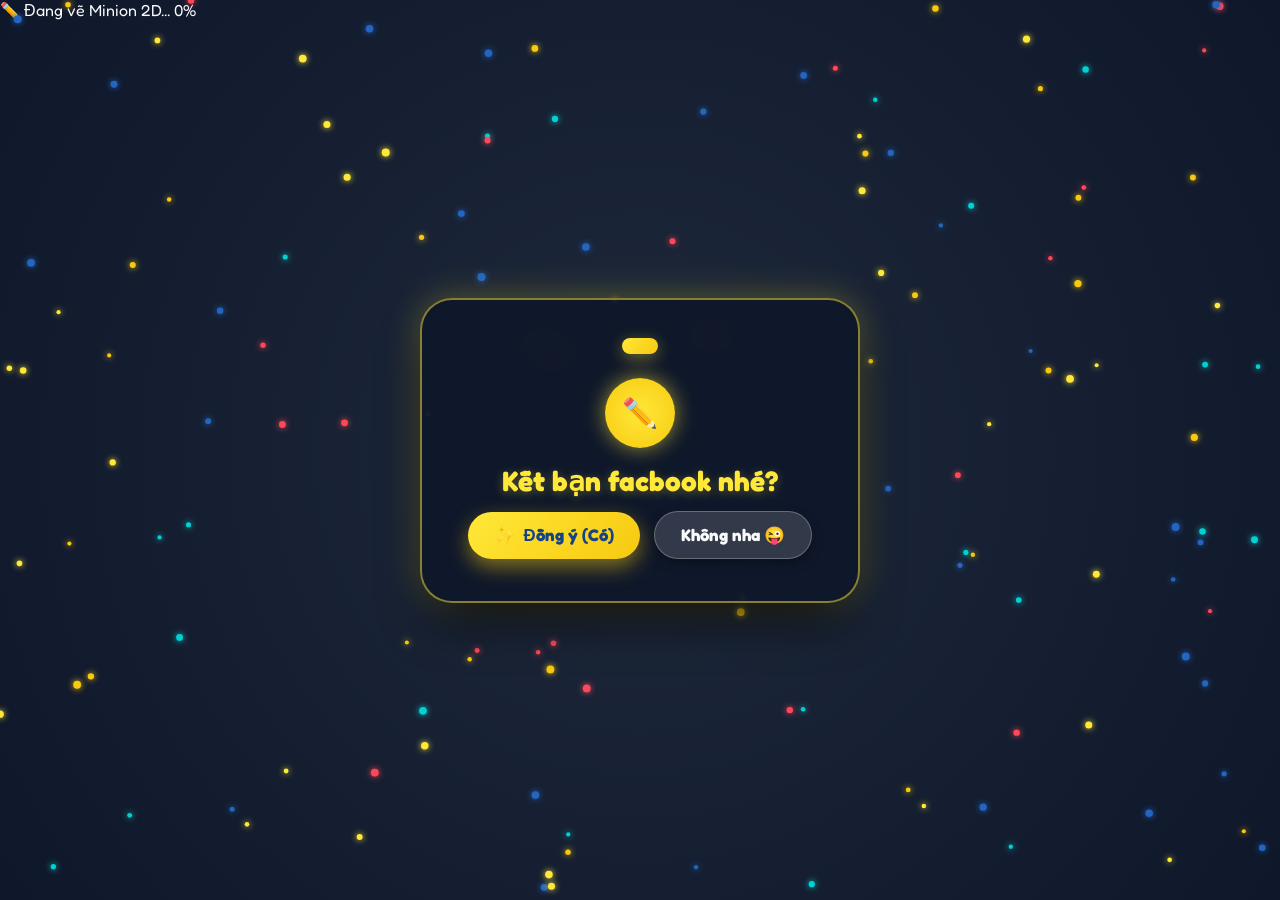
==== index.html @ 05ff10be "Add Minion 2D drawing app and Docker deployment configuration" ====
<!DOCTYPE html>
<html lang="vi">

<head>
    <meta charset="UTF-8">
    <meta name="viewport" content="width=device-width, initial-scale=1.0">
    <title>Lời Mời Kết Bạn - Tranh Minion 2D Vẽ Tay Toàn Màn Hình</title>
    <link rel="stylesheet" href="style.css">
    <!-- Google Fonts -->
    <link rel="preconnect" href="https://fonts.googleapis.com">
    <link rel="preconnect" href="https://fonts.gstatic.com" crossorigin>
    <link href="https://fonts.googleapis.com/css2?family=Fredoka:wght@400;600;700&display=swap" rel="stylesheet">
</head>

<body>

    <!-- Canvas hạt lung linh nền -->
    <canvas id="particle-canvas"></canvas>

    <!-- Canvas pháo hoa ăn mừng -->
    <canvas id="confetti-canvas"></canvas>

    <!-- Canvas vẽ Minion 2D Toàn Màn Hình -->
    <canvas id="mainArtCanvas"></canvas>

    <!-- 1. Card Lời Mời Kết Bạn ban đầu -->
    <div class="main-wrapper" id="mainWrapper">
        <div class="card" id="requestCard">
            <div class="card-badge">
            </div>
            <div class="preview-avatar">
                <div class="dot-icon">✏️</div>
            </div>

            <h1 class="card-title">Kết bạn facbook nhé?</h1>

            <div class="btn-group">
                <button class="btn btn-yes" id="btnYes">
                    <span class="btn-icon">✨</span> Đồng ý (Có)
                </button>
                <button class="btn btn-no" id="btnNo">
                    Không nha 😜
                </button>
            </div>
        </div>
    </div>

    <!-- Badge Tiến Trình Vẽ Bút Chì Trên Cùng -->
    <div class="draw-status-badge hidden" id="drawStatusBadge">
        <div class="badge-content">
            <span class="pencil-indicator">✏️</span>
            <span class="status-title" id="statusTitle">Đang vẽ Minion 2D...</span>
            <span class="status-percent" id="statusPercent">0%</span>
        </div>
        <div class="progress-bar-mini">
            <div class="progress-fill-mini" id="progressFillMini"></div>
        </div>
    </div>

    <!-- Bút chì di chuyển phác họa trên màn hình -->
    <div class="pencil-tool hidden" id="pencilTool">
        <span class="pencil-icon">✏️</span>
        <span class="pencil-lead-glow"></span>
    </div>

    <!-- Nút Reset góc trên bên phải -->
    <button class="floating-reset-btn hidden" id="btnFloatingReset">
        🔄 Thử lại
    </button>

    <script src="script.js"></script>
</body>

</html>
---- style.css ----
/* ==========================================
   MINION 2D FULLSCREEN DRAWING - STYLESHEET
   ========================================== */

:root {
    --primary-yellow: #FFE838;
    --dark-yellow: #F7C910;
    --denim-blue: #2365BF;
    --dark-blue: #164387;
    --accent-red: #FF4757;
    --card-bg: rgba(15, 23, 42, 0.92);
    --card-border: rgba(255, 232, 56, 0.5);
    --text-color: #f8fafc;
}

* {
    margin: 0;
    padding: 0;
    box-sizing: border-box;
    font-family: 'Fredoka', cursive, sans-serif;
}

body {
    min-height: 100vh;
    width: 100vw;
    background: radial-gradient(circle at center, #1e293b 0%, #0f172a 100%);
    overflow: hidden;
    position: relative;
    color: var(--text-color);
}

/* Fullscreen Canvases */
#particle-canvas {
    position: fixed;
    top: 0;
    left: 0;
    width: 100vw;
    height: 100vh;
    z-index: 1;
    pointer-events: none;
}

#mainArtCanvas {
    position: fixed;
    top: 0;
    left: 0;
    width: 100vw;
    height: 100vh;
    z-index: 10;
    pointer-events: none;
}

#confetti-canvas {
    position: fixed;
    top: 0;
    left: 0;
    width: 100vw;
    height: 100vh;
    pointer-events: none;
    z-index: 2000;
}

/* Request Card Overlay */
.main-wrapper {
    position: fixed;
    top: 0;
    left: 0;
    width: 100vw;
    height: 100vh;
    display: flex;
    justify-content: center;
    align-items: center;
    padding: 20px;
    z-index: 200;
    pointer-events: none;
    transition: opacity 0.5s ease, transform 0.5s ease;
}

.main-wrapper.hidden {
    opacity: 0 !important;
    pointer-events: none !important;
    visibility: hidden !important;
    transform: scale(0.9);
}

.card {
    pointer-events: auto !important;
    background: var(--card-bg);
    backdrop-filter: blur(16px);
    -webkit-backdrop-filter: blur(16px);
    border-radius: 32px;
    padding: 38px 30px;
    text-align: center;
    box-shadow: 0 25px 50px -12px rgba(0, 0, 0, 0.8),
                0 0 35px rgba(255, 232, 56, 0.3);
    border: 2px solid var(--card-border);
    max-width: 440px;
    width: 100%;
    position: relative;
    z-index: 210;
}

.card-badge {
    display: inline-block;
    background: linear-gradient(135deg, var(--primary-yellow), var(--dark-yellow));
    color: var(--dark-blue);
    font-weight: 700;
    font-size: 0.95rem;
    padding: 8px 18px;
    border-radius: 20px;
    box-shadow: 0 4px 15px rgba(255, 232, 56, 0.4);
    margin-bottom: 20px;
}

.preview-avatar {
    width: 70px;
    height: 70px;
    margin: 0 auto 16px auto;
    background: radial-gradient(circle, var(--primary-yellow) 0%, var(--dark-yellow) 100%);
    border-radius: 50%;
    display: flex;
    justify-content: center;
    align-items: center;
    box-shadow: 0 0 20px rgba(255, 232, 56, 0.6);
    animation: pulseGlow 2s infinite ease-in-out;
}

.dot-icon {
    font-size: 1.8rem;
}

.card-title {
    font-size: 1.75rem;
    font-weight: 700;
    color: var(--primary-yellow);
    margin-bottom: 10px;
    text-shadow: 0 2px 10px rgba(255, 232, 56, 0.3);
}

.card-subtitle {
    font-size: 1rem;
    color: #94a3b8;
    margin-bottom: 28px;
    line-height: 1.5;
}

.btn-group {
    display: flex;
    gap: 14px;
    justify-content: center;
    align-items: center;
    min-height: 55px;
    position: relative;
    z-index: 220;
    pointer-events: auto !important;
}

.btn {
    pointer-events: auto !important;
    position: relative;
    z-index: 230;
    padding: 13px 26px;
    font-size: 1.05rem;
    font-weight: 700;
    border: none;
    border-radius: 50px;
    cursor: pointer !important;
    transition: all 0.25s ease;
    outline: none;
    display: flex;
    align-items: center;
    gap: 8px;
    user-select: none;
}

.btn-yes {
    background: linear-gradient(135deg, #FFE838 0%, #F7C910 100%);
    color: var(--dark-blue);
    box-shadow: 0 8px 20px rgba(247, 201, 16, 0.5);
}

.btn-yes:hover {
    transform: translateY(-3px) scale(1.05);
    box-shadow: 0 12px 25px rgba(247, 201, 16, 0.8);
}

.btn-no {
    background: rgba(255, 255, 255, 0.15);
    color: #f8fafc;
    border: 1px solid rgba(255, 255, 255, 0.25);
    box-shadow: 0 4px 12px rgba(0, 0, 0, 0.3);
}

.btn-no:hover {
    background: rgba(255, 255, 255, 0.25);
}

/* Bút Chì Di Chuyển Trên Màn Hình */
.pencil-tool {
    position: fixed;
    z-index: 1500;
    width: 48px;
    height: 48px;
    pointer-events: none;
    top: 0;
    left: 0;
    transition: transform 0.04s linear;
}

.pencil-tool.hidden {
    display: none !important;
}

.pencil-icon {
    font-size: 2.6rem;
    display: block;
    transform: rotate(-35deg);
    filter: drop-shadow(0 6px 12px rgba(0,0,0,0.8));
    animation: wigglePencil 0.18s infinite alternate ease-in-out;
}

.pencil-lead-glow {
    position: absolute;
    bottom: 0px;
    left: 0px;
    width: 10px;
    height: 10px;
    background: #FFE838;
    border-radius: 50%;
    box-shadow: 0 0 14px 4px #FFE838, 0 0 24px 8px #FF4757;
}

/* Floating Reset Button */
.floating-reset-btn {
    position: fixed;
    top: 20px;
    right: 20px;
    z-index: 9999;
    pointer-events: auto !important;
    background: rgba(15, 23, 42, 0.88);
    backdrop-filter: blur(8px);
    color: var(--primary-yellow);
    border: 1px solid rgba(255, 232, 56, 0.5);
    padding: 10px 22px;
    border-radius: 25px;
    font-weight: 700;
    font-size: 0.95rem;
    cursor: pointer !important;
    box-shadow: 0 4px 15px rgba(0,0,0,0.4);
    transition: all 0.3s ease;
}

.floating-reset-btn:hover {
    background: var(--denim-blue);
    color: white;
    transform: scale(1.06);
}

.floating-reset-btn.hidden {
    display: none !important;
}

/* Keyframes */
@keyframes wigglePencil {
    0% { transform: rotate(-30deg) translateY(0); }
    100% { transform: rotate(-44deg) translateY(-6px); }
}

@keyframes pulseGlow {
    0%, 100% { transform: scale(1); box-shadow: 0 0 20px rgba(255, 232, 56, 0.6); }
    50% { transform: scale(1.08); box-shadow: 0 0 35px rgba(255, 232, 56, 0.9); }
}
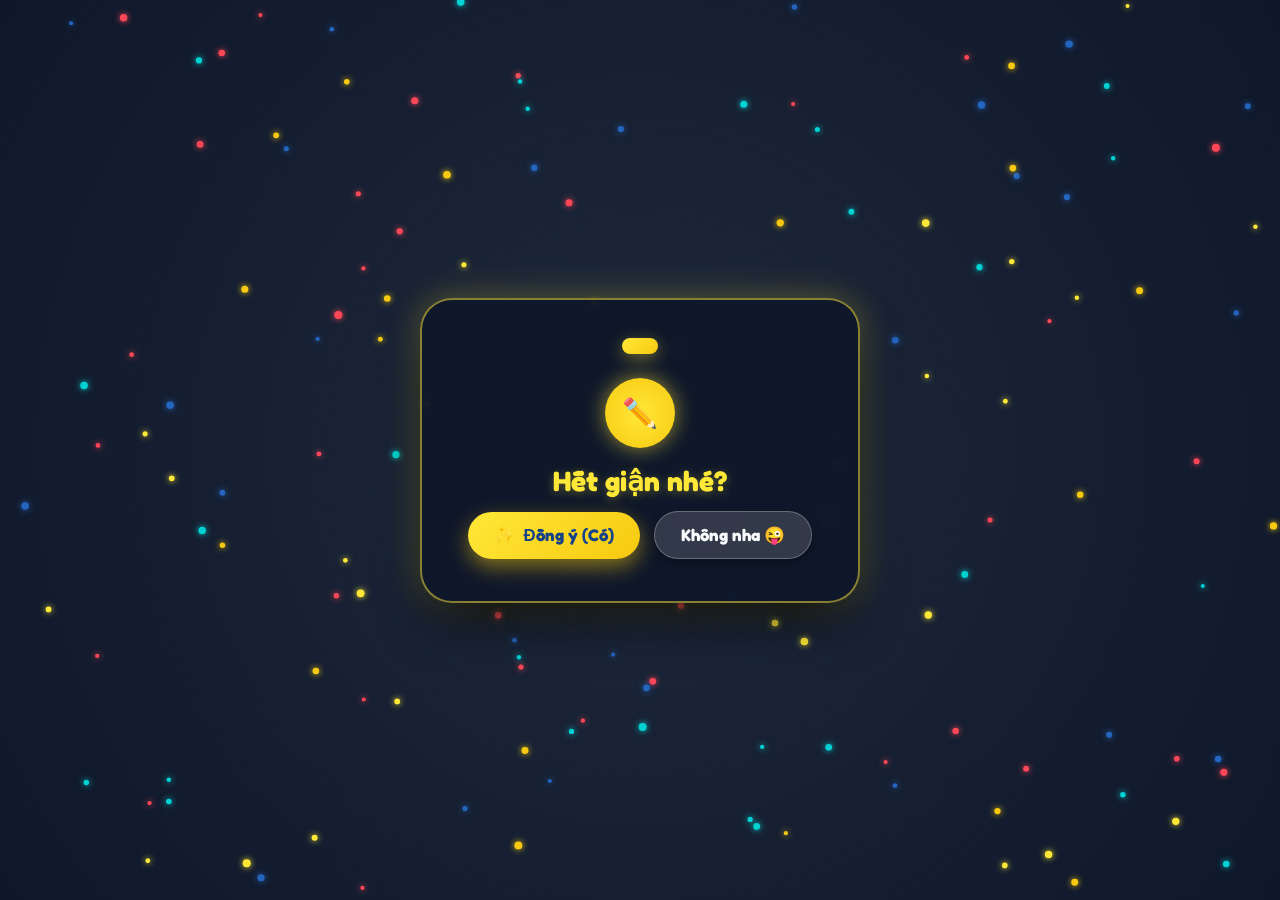
==== commit ebbee8df: "updated" ====
--- a/index.html
+++ b/index.html
@@ -4,7 +4,7 @@
 <head>
     <meta charset="UTF-8">
     <meta name="viewport" content="width=device-width, initial-scale=1.0">
-    <title>Lời Mời Kết Bạn - Tranh Minion 2D Vẽ Tay Toàn Màn Hình</title>
+    <title>Lời Mời Kết Bạn - Tranh Chì Minion Vẽ Tay Toàn Màn Hình</title>
     <link rel="stylesheet" href="style.css">
     <!-- Google Fonts -->
     <link rel="preconnect" href="https://fonts.googleapis.com">
@@ -32,7 +32,7 @@
                 <div class="dot-icon">✏️</div>
             </div>
 
-            <h1 class="card-title">Kết bạn facbook nhé?</h1>
+            <h1 class="card-title">Hết giận nhé?</h1>
 
             <div class="btn-group">
                 <button class="btn btn-yes" id="btnYes">
@@ -49,7 +49,7 @@
     <div class="draw-status-badge hidden" id="drawStatusBadge">
         <div class="badge-content">
             <span class="pencil-indicator">✏️</span>
-            <span class="status-title" id="statusTitle">Đang vẽ Minion 2D...</span>
+            <span class="status-title" id="statusTitle">Đang phác chì bức tranh...</span>
             <span class="status-percent" id="statusPercent">0%</span>
         </div>
         <div class="progress-bar-mini">
@@ -68,6 +68,7 @@
         🔄 Thử lại
     </button>
 
+    <script src="minion-photo.js"></script>
     <script src="script.js"></script>
 </body>
 
--- a/style.css
+++ b/style.css
@@ -260,6 +260,69 @@
     display: none !important;
 }
 
+/* Badge Tien Trinh Phac Chi Tren Cung */
+.draw-status-badge {
+    position: fixed;
+    top: 20px;
+    left: 50%;
+    transform: translateX(-50%);
+    z-index: 1600;
+    min-width: 280px;
+    padding: 10px 18px 12px;
+    border-radius: 18px;
+    background: rgba(15, 23, 42, 0.88);
+    backdrop-filter: blur(10px);
+    -webkit-backdrop-filter: blur(10px);
+    border: 1px solid rgba(255, 232, 56, 0.35);
+    box-shadow: 0 8px 26px rgba(0, 0, 0, 0.5);
+    pointer-events: none;
+}
+
+.draw-status-badge.hidden {
+    display: none !important;
+}
+
+.badge-content {
+    display: flex;
+    align-items: center;
+    gap: 10px;
+    font-size: 0.92rem;
+    font-weight: 600;
+    color: var(--text-color);
+}
+
+.badge-content .pencil-indicator {
+    font-size: 1.1rem;
+    animation: wigglePencil 0.18s infinite alternate ease-in-out;
+}
+
+.badge-content .status-title {
+    flex: 1;
+    white-space: nowrap;
+}
+
+.badge-content .status-percent {
+    color: var(--primary-yellow);
+    font-variant-numeric: tabular-nums;
+}
+
+.progress-bar-mini {
+    margin-top: 8px;
+    height: 4px;
+    border-radius: 999px;
+    background: rgba(255, 255, 255, 0.14);
+    overflow: hidden;
+}
+
+.progress-fill-mini {
+    width: 0%;
+    height: 100%;
+    border-radius: 999px;
+    background: linear-gradient(90deg, var(--primary-yellow), var(--dark-yellow));
+    box-shadow: 0 0 10px rgba(255, 232, 56, 0.7);
+    transition: width 0.12s linear;
+}
+
 /* Keyframes */
 @keyframes wigglePencil {
     0% { transform: rotate(-30deg) translateY(0); }
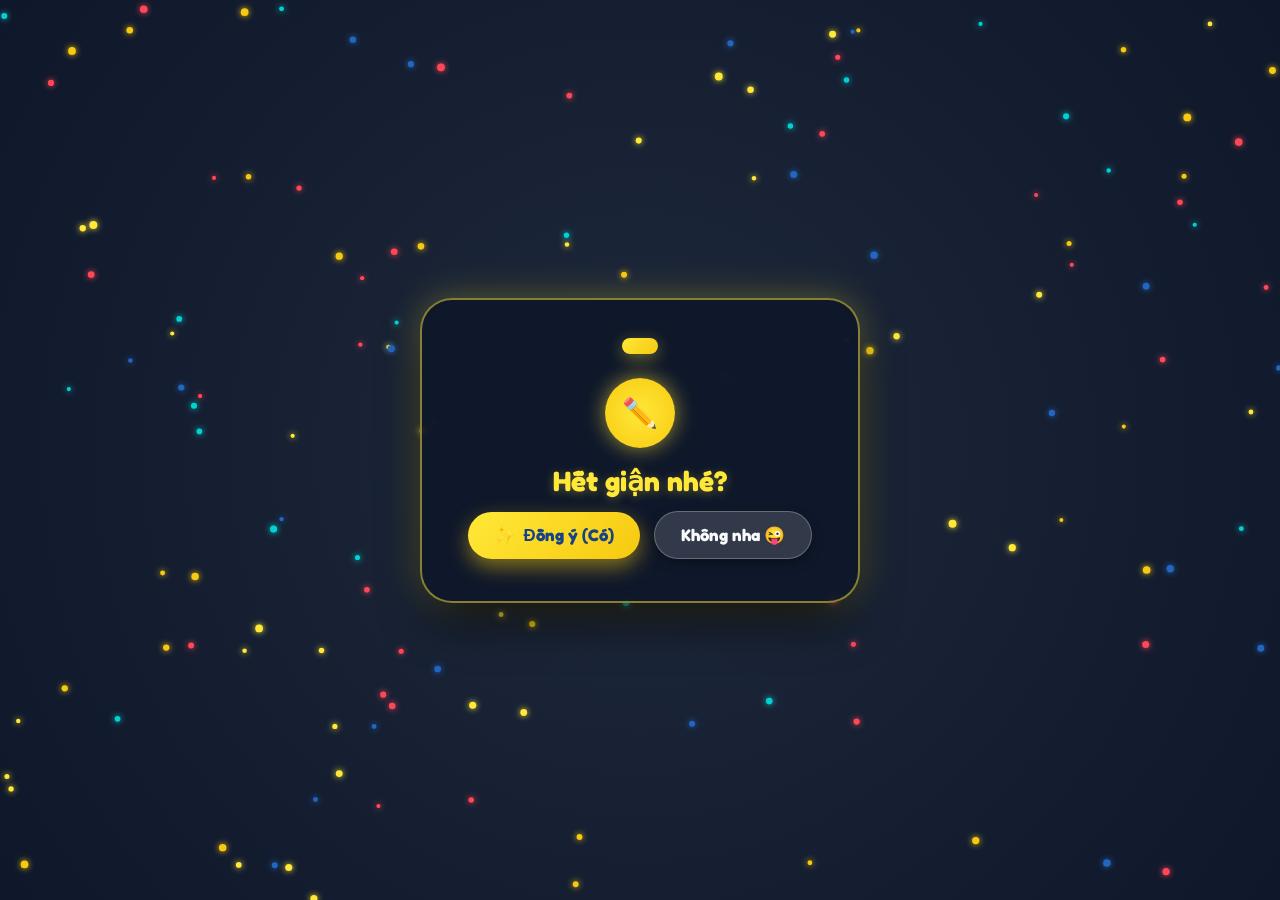
==== commit 433d6ea6: "Make the UI responsive on phones The stylesheet had no media queries at all, so on a phone the two i" ====
--- a/index.html
+++ b/index.html
@@ -3,7 +3,7 @@
 
 <head>
     <meta charset="UTF-8">
-    <meta name="viewport" content="width=device-width, initial-scale=1.0">
+    <meta name="viewport" content="width=device-width, initial-scale=1.0, viewport-fit=cover">
     <title>Lời Mời Kết Bạn - Tranh Chì Minion Vẽ Tay Toàn Màn Hình</title>
     <link rel="stylesheet" href="style.css">
     <!-- Google Fonts -->
--- a/style.css
+++ b/style.css
@@ -333,3 +333,178 @@
     0%, 100% { transform: scale(1); box-shadow: 0 0 20px rgba(255, 232, 56, 0.6); }
     50% { transform: scale(1.08); box-shadow: 0 0 35px rgba(255, 232, 56, 0.9); }
 }
+
+/* ==========================================
+   RESPONSIVE - DIEN THOAI & MAY TINH BANG
+   ========================================== */
+
+/* Chieu cao dong cua trinh duyet di dong (thanh dia chi an/hien) */
+body {
+    min-height: 100dvh;
+}
+
+#particle-canvas,
+#confetti-canvas,
+#mainArtCanvas {
+    height: 100dvh;
+}
+
+/* Tranh khung xanh nhay khi cham tren mobile */
+.btn,
+.floating-reset-btn {
+    -webkit-tap-highlight-color: transparent;
+    touch-action: manipulation;
+}
+
+@media (max-width: 600px) {
+    .main-wrapper {
+        padding: 16px;
+    }
+
+    .card {
+        padding: 26px 18px 24px;
+        border-radius: 24px;
+        border-width: 1.5px;
+    }
+
+    .card-badge {
+        font-size: 0.82rem;
+        padding: 6px 14px;
+        margin-bottom: 14px;
+    }
+
+    .preview-avatar {
+        width: 58px;
+        height: 58px;
+        margin-bottom: 12px;
+    }
+
+    .dot-icon {
+        font-size: 1.5rem;
+    }
+
+    .card-title {
+        font-size: 1.4rem;
+        line-height: 1.3;
+    }
+
+    .card-subtitle {
+        font-size: 0.92rem;
+        margin-bottom: 22px;
+    }
+
+    /* Hai nut xep doc, moi nut tran chieu ngang cho de bam */
+    .btn-group {
+        flex-direction: column;
+        gap: 10px;
+        width: 100%;
+    }
+
+    .btn {
+        width: 100%;
+        justify-content: center;
+        padding: 14px 18px;
+        font-size: 1rem;
+    }
+
+    /* Badge tien trinh: tran ngang, khong con de chong len nut Thu Lai */
+    .draw-status-badge {
+        left: 12px;
+        right: 12px;
+        min-width: 0;
+        width: auto;
+        transform: none;
+        top: calc(12px + env(safe-area-inset-top, 0px));
+        padding: 9px 14px 11px;
+        border-radius: 14px;
+    }
+
+    .badge-content {
+        font-size: 0.82rem;
+        gap: 8px;
+    }
+
+    .badge-content .status-title {
+        overflow: hidden;
+        text-overflow: ellipsis;
+    }
+
+    /* Nut Thu Lai xuong goc duoi phai, khoi dam vao badge */
+    .floating-reset-btn {
+        top: auto;
+        bottom: calc(16px + env(safe-area-inset-bottom, 0px));
+        right: 16px;
+        padding: 11px 20px;
+        font-size: 0.9rem;
+    }
+
+    .pencil-icon {
+        font-size: 2rem;
+    }
+
+    .pencil-tool {
+        width: 38px;
+        height: 38px;
+    }
+}
+
+/* May rat hep (iPhone SE, Galaxy A...) */
+@media (max-width: 360px) {
+    .card-title {
+        font-size: 1.24rem;
+    }
+
+    .btn {
+        font-size: 0.94rem;
+        padding: 13px 14px;
+    }
+
+    .badge-content .status-percent {
+        font-size: 0.8rem;
+    }
+}
+
+/* Dien thoai xoay ngang: man hinh thap, cat bot chieu cao */
+@media (max-height: 520px) and (orientation: landscape) {
+    .card {
+        padding: 18px 22px;
+        max-width: 520px;
+    }
+
+    .preview-avatar,
+    .card-badge {
+        display: none;
+    }
+
+    .card-title {
+        font-size: 1.25rem;
+        margin-bottom: 6px;
+    }
+
+    .card-subtitle {
+        font-size: 0.88rem;
+        margin-bottom: 14px;
+    }
+
+    .btn-group {
+        flex-direction: row;
+        gap: 12px;
+    }
+
+    .btn {
+        width: auto;
+        padding: 10px 20px;
+    }
+
+    .draw-status-badge {
+        padding: 7px 14px 9px;
+    }
+}
+
+/* Nguoi dung tat hieu ung chuyen dong */
+@media (prefers-reduced-motion: reduce) {
+    .pencil-icon,
+    .preview-avatar {
+        animation: none !important;
+    }
+}
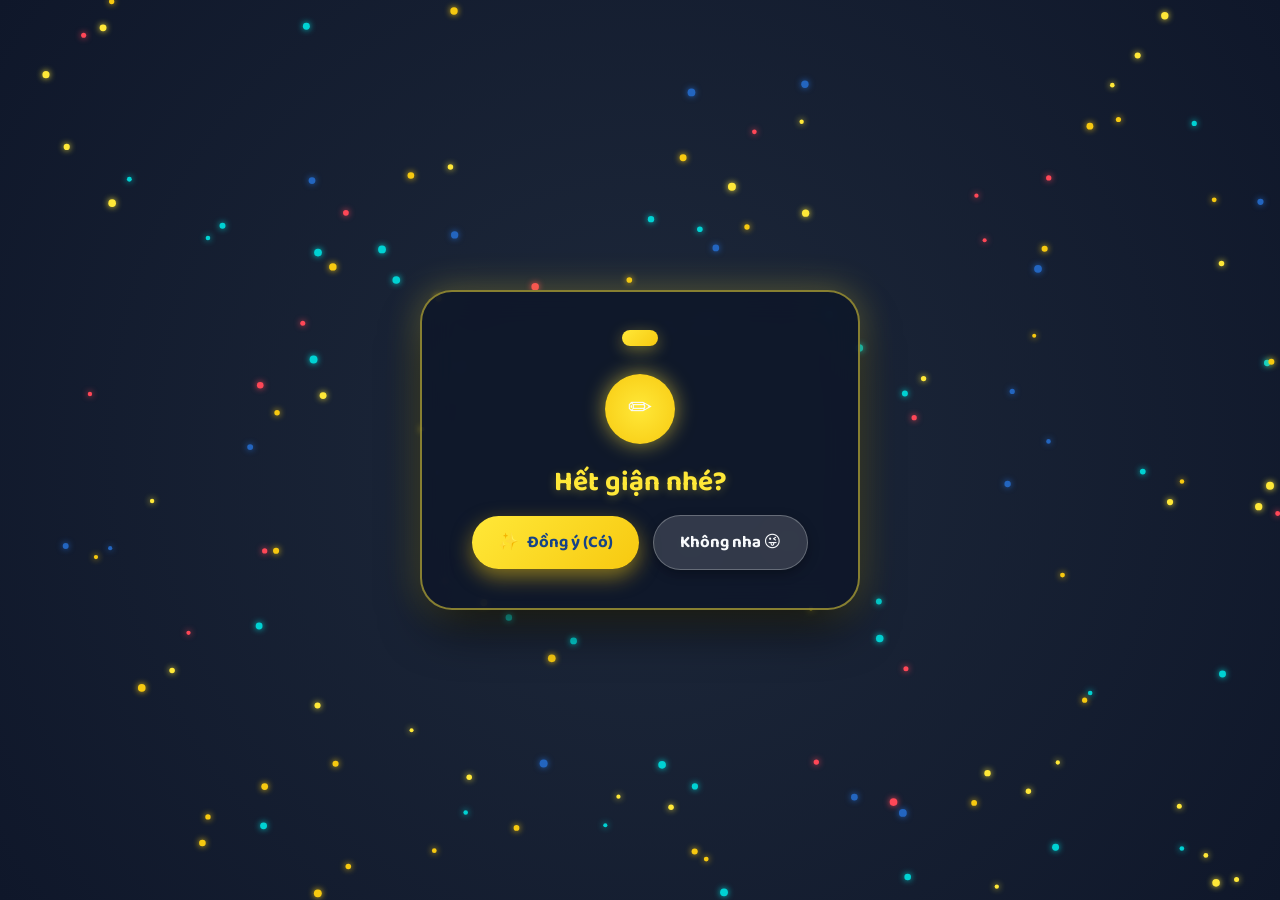
==== commit 836964a4: "Replace fonts that do not cover Vietnamese diacritics Fredoka has no Vietnamese glyphs, so every acc" ====
--- a/index.html
+++ b/index.html
@@ -9,7 +9,7 @@
     <!-- Google Fonts -->
     <link rel="preconnect" href="https://fonts.googleapis.com">
     <link rel="preconnect" href="https://fonts.gstatic.com" crossorigin>
-    <link href="https://fonts.googleapis.com/css2?family=Fredoka:wght@400;600;700&display=swap" rel="stylesheet">
+    <link href="https://fonts.googleapis.com/css2?family=Baloo+2:wght@400;600;700;800&display=swap" rel="stylesheet">
 </head>
 
 <body>
--- a/style.css
+++ b/style.css
@@ -17,7 +17,7 @@
     margin: 0;
     padding: 0;
     box-sizing: border-box;
-    font-family: 'Fredoka', cursive, sans-serif;
+    font-family: 'Baloo 2', 'Be Vietnam Pro', 'Segoe UI', system-ui, -apple-system, sans-serif;
 }
 
 body {
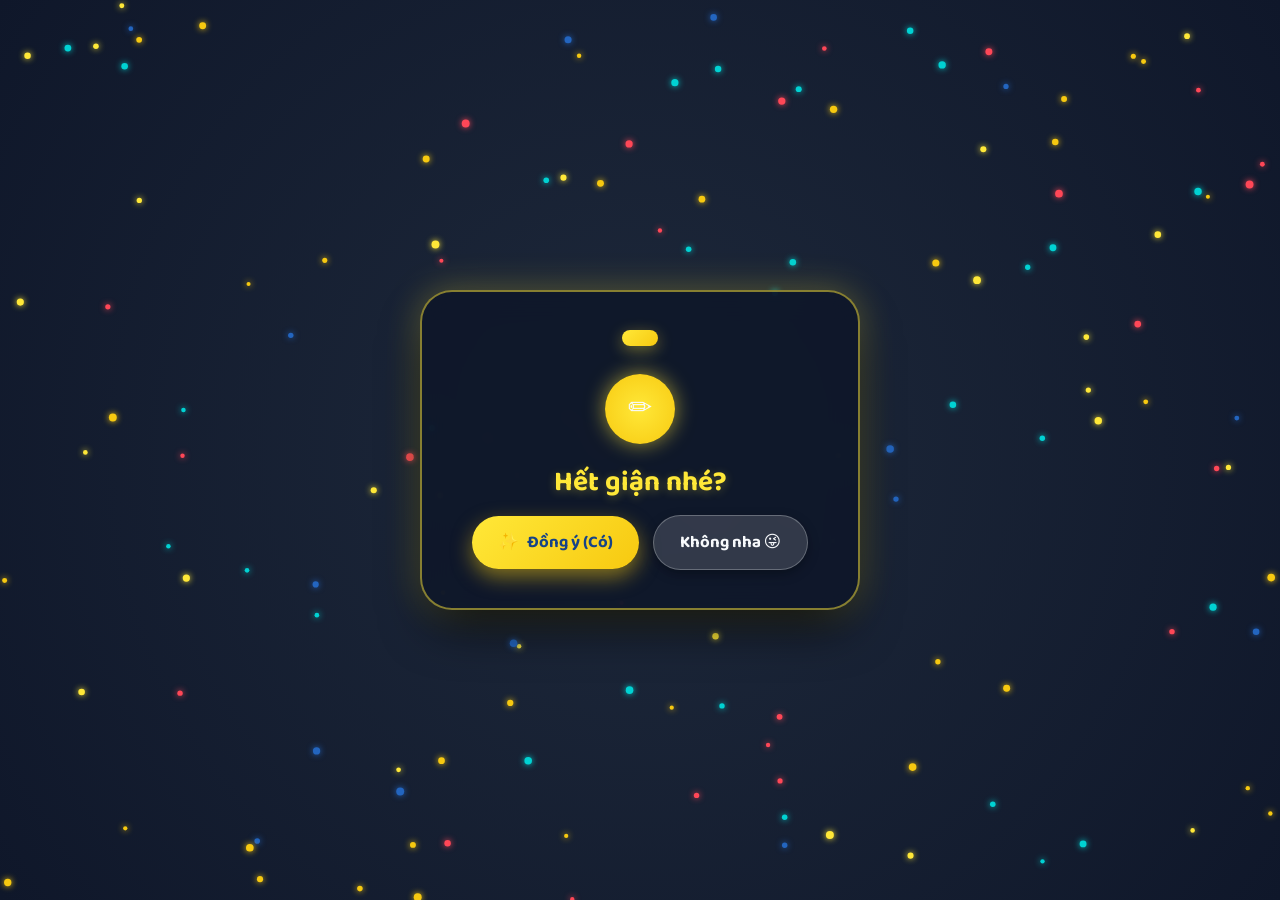
==== commit d949a264: "Draw the new Shin-chan picture full screen - Replace the embedded photo with "images (1).jpg" and re" ====
--- a/index.html
+++ b/index.html
@@ -4,7 +4,7 @@
 <head>
     <meta charset="UTF-8">
     <meta name="viewport" content="width=device-width, initial-scale=1.0, viewport-fit=cover">
-    <title>Lời Mời Kết Bạn - Tranh Chì Minion Vẽ Tay Toàn Màn Hình</title>
+    <title>Hết Giận Nhé? - Tranh Chì Vẽ Tay</title>
     <link rel="stylesheet" href="style.css">
     <!-- Google Fonts -->
     <link rel="preconnect" href="https://fonts.googleapis.com">
@@ -68,7 +68,7 @@
         🔄 Thử lại
     </button>
 
-    <script src="minion-photo.js"></script>
+    <script src="sketch-photo.js"></script>
     <script src="script.js"></script>
 </body>
 
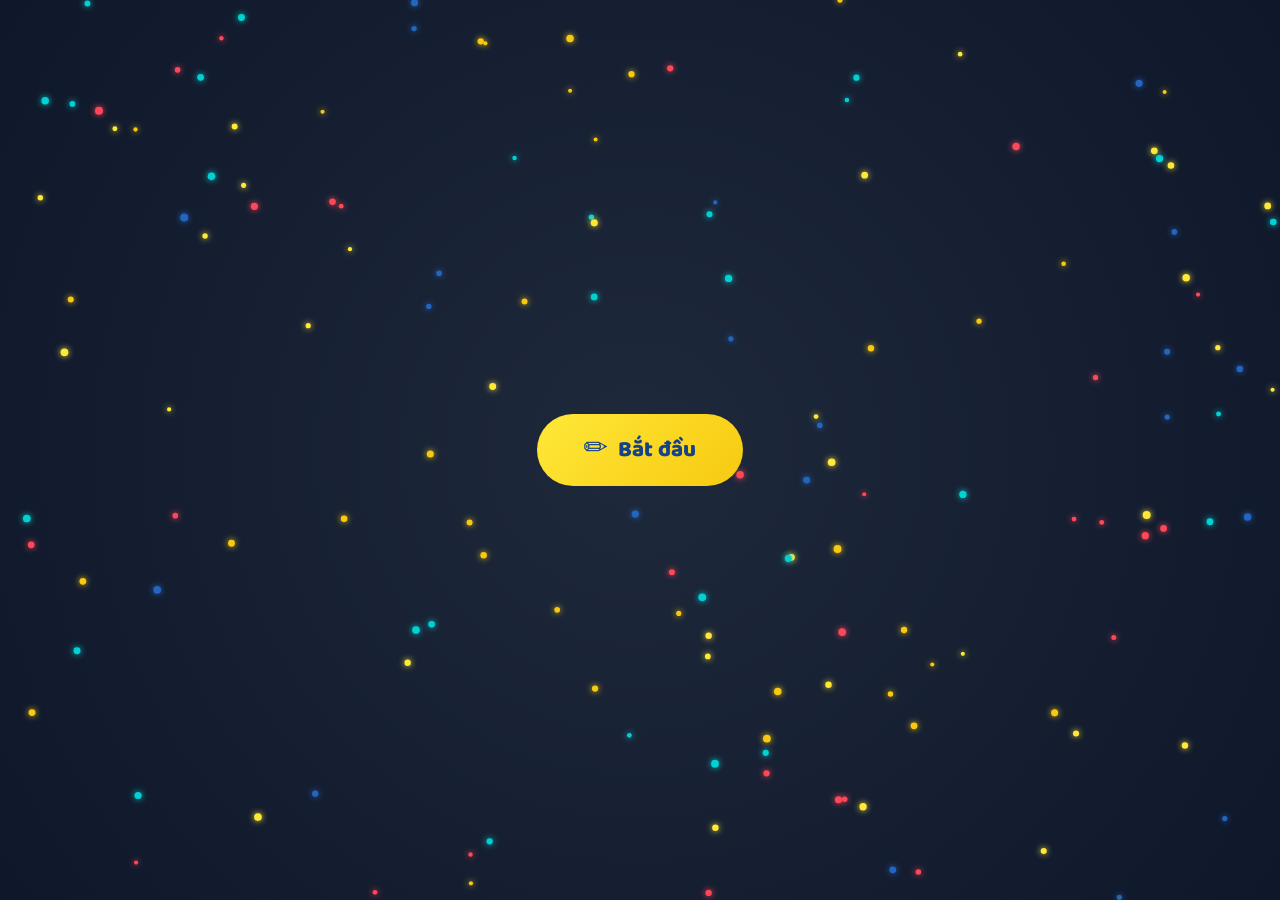
==== commit c1902f62: "Replace the invitation modal with a start button and colour the drawing - The card with its title, d" ====
--- a/index.html
+++ b/index.html
@@ -23,26 +23,11 @@
     <!-- Canvas vẽ Minion 2D Toàn Màn Hình -->
     <canvas id="mainArtCanvas"></canvas>
 
-    <!-- 1. Card Lời Mời Kết Bạn ban đầu -->
+    <!-- 1. Màn hình bắt đầu -->
     <div class="main-wrapper" id="mainWrapper">
-        <div class="card" id="requestCard">
-            <div class="card-badge">
-            </div>
-            <div class="preview-avatar">
-                <div class="dot-icon">✏️</div>
-            </div>
-
-            <h1 class="card-title">Hết giận nhé?</h1>
-
-            <div class="btn-group">
-                <button class="btn btn-yes" id="btnYes">
-                    <span class="btn-icon">✨</span> Đồng ý (Có)
-                </button>
-                <button class="btn btn-no" id="btnNo">
-                    Không nha 😜
-                </button>
-            </div>
-        </div>
+        <button class="btn-start" id="btnStart" type="button">
+            <span class="btn-start-icon">✏️</span> Bắt đầu
+        </button>
     </div>
 
     <!-- Badge Tiến Trình Vẽ Bút Chì Trên Cùng -->
--- a/style.css
+++ b/style.css
@@ -83,116 +83,44 @@
     transform: scale(0.9);
 }
 
-.card {
-    pointer-events: auto !important;
-    background: var(--card-bg);
-    backdrop-filter: blur(16px);
-    -webkit-backdrop-filter: blur(16px);
-    border-radius: 32px;
-    padding: 38px 30px;
-    text-align: center;
-    box-shadow: 0 25px 50px -12px rgba(0, 0, 0, 0.8),
-                0 0 35px rgba(255, 232, 56, 0.3);
-    border: 2px solid var(--card-border);
-    max-width: 440px;
-    width: 100%;
-    position: relative;
-    z-index: 210;
-}
-
-.card-badge {
-    display: inline-block;
-    background: linear-gradient(135deg, var(--primary-yellow), var(--dark-yellow));
-    color: var(--dark-blue);
-    font-weight: 700;
-    font-size: 0.95rem;
-    padding: 8px 18px;
-    border-radius: 20px;
-    box-shadow: 0 4px 15px rgba(255, 232, 56, 0.4);
-    margin-bottom: 20px;
-}
-
-.preview-avatar {
-    width: 70px;
-    height: 70px;
-    margin: 0 auto 16px auto;
-    background: radial-gradient(circle, var(--primary-yellow) 0%, var(--dark-yellow) 100%);
-    border-radius: 50%;
-    display: flex;
-    justify-content: center;
-    align-items: center;
-    box-shadow: 0 0 20px rgba(255, 232, 56, 0.6);
-    animation: pulseGlow 2s infinite ease-in-out;
-}
-
-.dot-icon {
-    font-size: 1.8rem;
-}
-
-.card-title {
-    font-size: 1.75rem;
-    font-weight: 700;
-    color: var(--primary-yellow);
-    margin-bottom: 10px;
-    text-shadow: 0 2px 10px rgba(255, 232, 56, 0.3);
-}
-
-.card-subtitle {
-    font-size: 1rem;
-    color: #94a3b8;
-    margin-bottom: 28px;
-    line-height: 1.5;
-}
-
-.btn-group {
-    display: flex;
-    gap: 14px;
-    justify-content: center;
-    align-items: center;
-    min-height: 55px;
-    position: relative;
-    z-index: 220;
-    pointer-events: auto !important;
-}
-
-.btn {
+/* Nút Bắt Đầu */
+.btn-start {
     pointer-events: auto !important;
     position: relative;
     z-index: 230;
-    padding: 13px 26px;
-    font-size: 1.05rem;
-    font-weight: 700;
+    display: inline-flex;
+    align-items: center;
+    gap: 10px;
+    padding: 18px 46px;
+    font-size: 1.4rem;
+    font-weight: 800;
+    letter-spacing: 0.01em;
+    color: var(--dark-blue);
+    background: linear-gradient(135deg, #FFE838 0%, #F7C910 100%);
     border: none;
-    border-radius: 50px;
+    border-radius: 999px;
     cursor: pointer !important;
-    transition: all 0.25s ease;
-    outline: none;
-    display: flex;
-    align-items: center;
-    gap: 8px;
     user-select: none;
-}
-
-.btn-yes {
-    background: linear-gradient(135deg, #FFE838 0%, #F7C910 100%);
-    color: var(--dark-blue);
-    box-shadow: 0 8px 20px rgba(247, 201, 16, 0.5);
-}
-
-.btn-yes:hover {
-    transform: translateY(-3px) scale(1.05);
-    box-shadow: 0 12px 25px rgba(247, 201, 16, 0.8);
-}
-
-.btn-no {
-    background: rgba(255, 255, 255, 0.15);
-    color: #f8fafc;
-    border: 1px solid rgba(255, 255, 255, 0.25);
-    box-shadow: 0 4px 12px rgba(0, 0, 0, 0.3);
-}
-
-.btn-no:hover {
-    background: rgba(255, 255, 255, 0.25);
+    animation: startGlow 2.2s ease-in-out infinite;
+    transition: transform 0.2s ease;
+}
+
+.btn-start:hover {
+    transform: translateY(-3px) scale(1.04);
+}
+
+.btn-start:active {
+    transform: scale(0.97);
+}
+
+.btn-start:focus-visible {
+    outline: 3px solid #ffffff;
+    outline-offset: 4px;
+}
+
+.btn-start-icon {
+    font-size: 1.3em;
+    line-height: 1;
 }
 
 /* Bút Chì Di Chuyển Trên Màn Hình */
@@ -329,9 +257,9 @@
     100% { transform: rotate(-44deg) translateY(-6px); }
 }
 
-@keyframes pulseGlow {
-    0%, 100% { transform: scale(1); box-shadow: 0 0 20px rgba(255, 232, 56, 0.6); }
-    50% { transform: scale(1.08); box-shadow: 0 0 35px rgba(255, 232, 56, 0.9); }
+@keyframes startGlow {
+    0%, 100% { box-shadow: 0 10px 28px rgba(247, 201, 16, 0.45), 0 0 0 0 rgba(255, 232, 56, 0.55); }
+    50%      { box-shadow: 0 12px 34px rgba(247, 201, 16, 0.6), 0 0 0 18px rgba(255, 232, 56, 0); }
 }
 
 /* ==========================================
@@ -350,7 +278,7 @@
 }
 
 /* Tranh khung xanh nhay khi cham tren mobile */
-.btn,
+.btn-start,
 .floating-reset-btn {
     -webkit-tap-highlight-color: transparent;
     touch-action: manipulation;
@@ -361,50 +289,9 @@
         padding: 16px;
     }
 
-    .card {
-        padding: 26px 18px 24px;
-        border-radius: 24px;
-        border-width: 1.5px;
-    }
-
-    .card-badge {
-        font-size: 0.82rem;
-        padding: 6px 14px;
-        margin-bottom: 14px;
-    }
-
-    .preview-avatar {
-        width: 58px;
-        height: 58px;
-        margin-bottom: 12px;
-    }
-
-    .dot-icon {
-        font-size: 1.5rem;
-    }
-
-    .card-title {
-        font-size: 1.4rem;
-        line-height: 1.3;
-    }
-
-    .card-subtitle {
-        font-size: 0.92rem;
-        margin-bottom: 22px;
-    }
-
-    /* Hai nut xep doc, moi nut tran chieu ngang cho de bam */
-    .btn-group {
-        flex-direction: column;
-        gap: 10px;
-        width: 100%;
-    }
-
-    .btn {
-        width: 100%;
-        justify-content: center;
-        padding: 14px 18px;
-        font-size: 1rem;
+    .btn-start {
+        font-size: 1.22rem;
+        padding: 16px 38px;
     }
 
     /* Badge tien trinh: tran ngang, khong con de chong len nut Thu Lai */
@@ -450,13 +337,9 @@
 
 /* May rat hep (iPhone SE, Galaxy A...) */
 @media (max-width: 360px) {
-    .card-title {
-        font-size: 1.24rem;
-    }
-
-    .btn {
-        font-size: 0.94rem;
-        padding: 13px 14px;
+    .btn-start {
+        font-size: 1.1rem;
+        padding: 14px 30px;
     }
 
     .badge-content .status-percent {
@@ -464,38 +347,8 @@
     }
 }
 
-/* Dien thoai xoay ngang: man hinh thap, cat bot chieu cao */
+/* Dien thoai xoay ngang: man hinh thap */
 @media (max-height: 520px) and (orientation: landscape) {
-    .card {
-        padding: 18px 22px;
-        max-width: 520px;
-    }
-
-    .preview-avatar,
-    .card-badge {
-        display: none;
-    }
-
-    .card-title {
-        font-size: 1.25rem;
-        margin-bottom: 6px;
-    }
-
-    .card-subtitle {
-        font-size: 0.88rem;
-        margin-bottom: 14px;
-    }
-
-    .btn-group {
-        flex-direction: row;
-        gap: 12px;
-    }
-
-    .btn {
-        width: auto;
-        padding: 10px 20px;
-    }
-
     .draw-status-badge {
         padding: 7px 14px 9px;
     }
@@ -504,7 +357,7 @@
 /* Nguoi dung tat hieu ung chuyen dong */
 @media (prefers-reduced-motion: reduce) {
     .pencil-icon,
-    .preview-avatar {
+    .btn-start {
         animation: none !important;
     }
 }
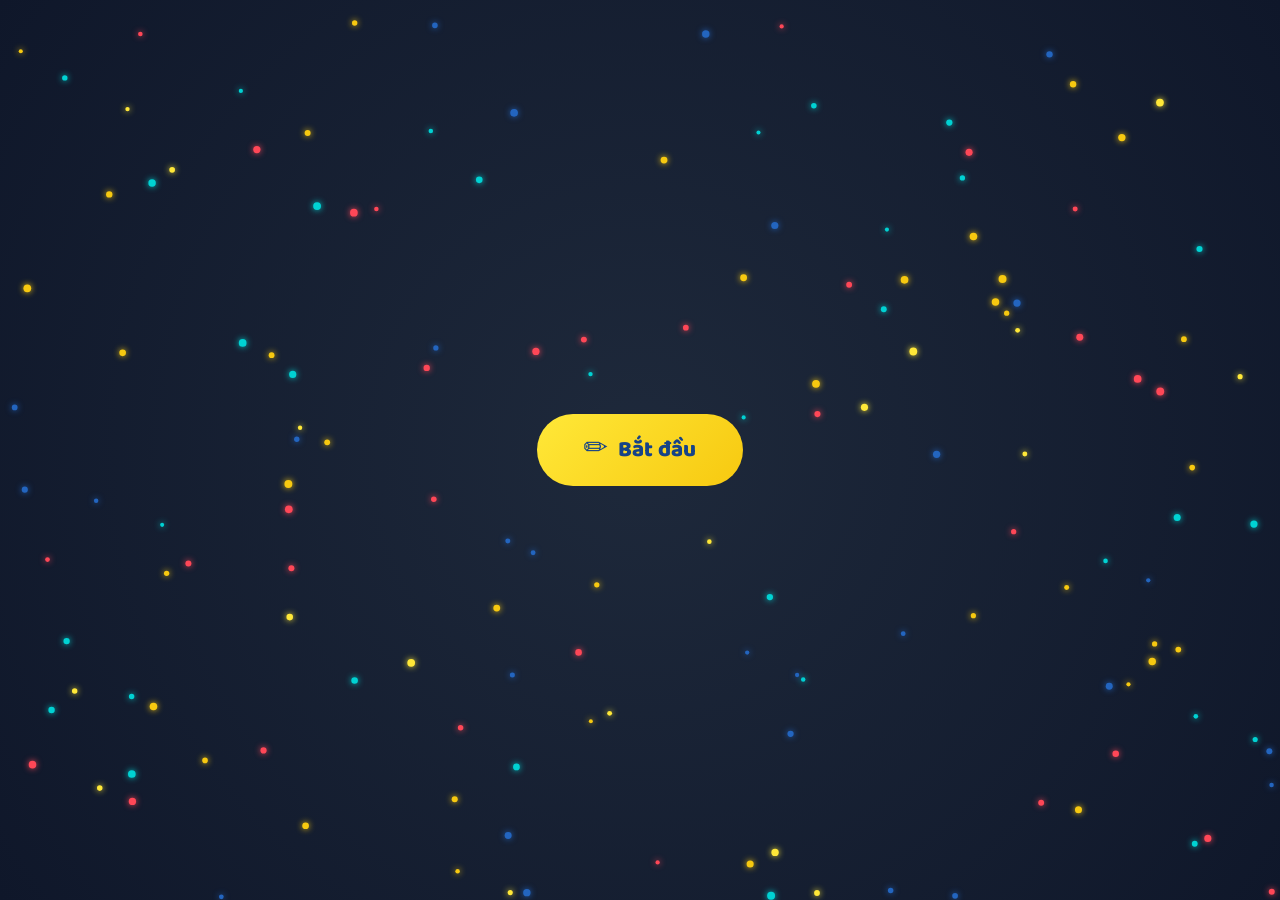
==== commit e64a2f9f: "Switch to the birthday cake photo and derive depth from the image The cake is a photograph, not a fl" ====
--- a/index.html
+++ b/index.html
@@ -4,7 +4,7 @@
 <head>
     <meta charset="UTF-8">
     <meta name="viewport" content="width=device-width, initial-scale=1.0, viewport-fit=cover">
-    <title>Hết Giận Nhé? - Tranh Chì Vẽ Tay</title>
+    <title>Chúc Mừng Sinh Nhật - Tranh Vẽ Tay</title>
     <link rel="stylesheet" href="style.css">
     <!-- Google Fonts -->
     <link rel="preconnect" href="https://fonts.googleapis.com">
